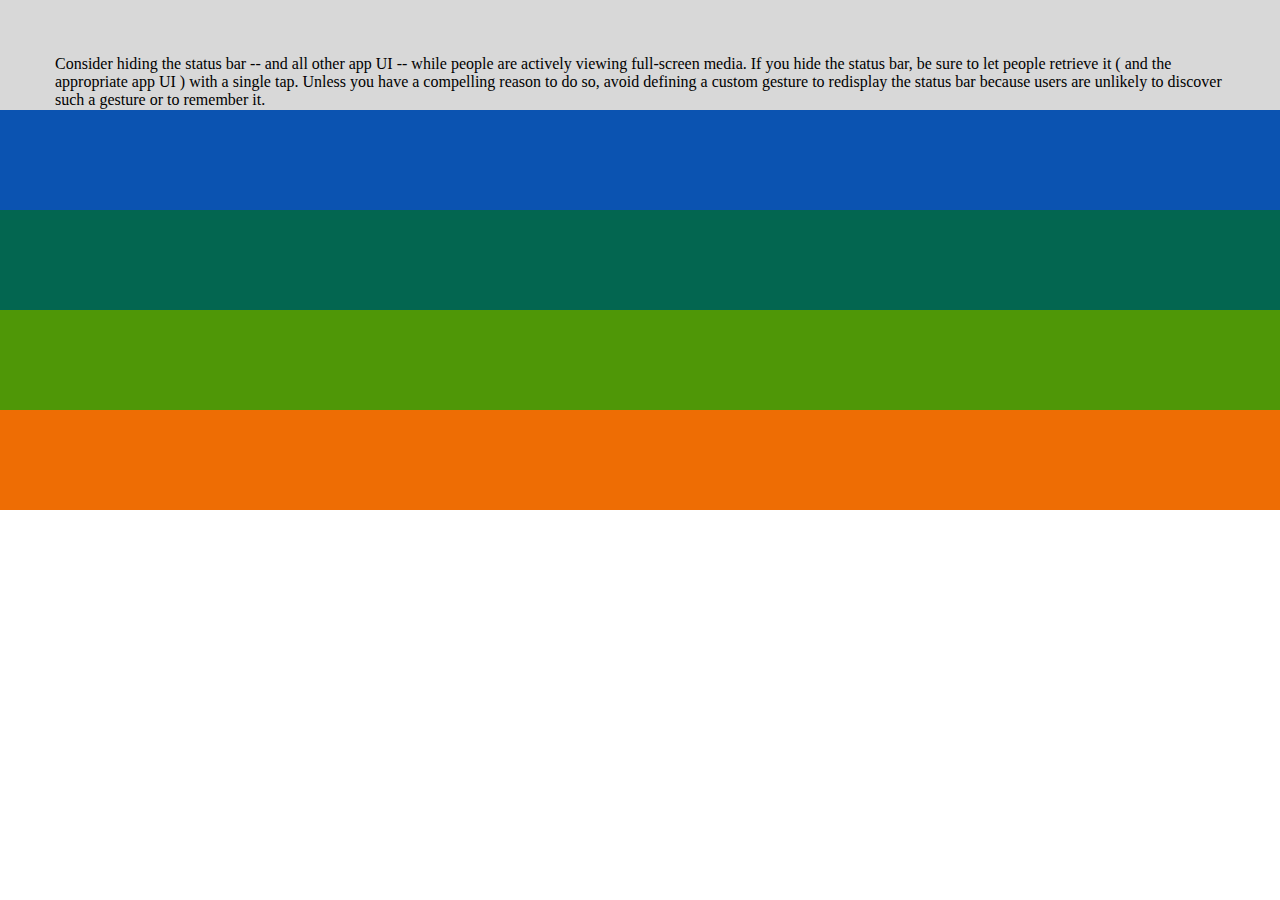
==== third/index.html @ 0f959efe "helloe" ====
<!DOCTYPE html>
<html>
  <head>
    <title> Third - Solution </title>
    <link rel="stylesheet" href="index.css" />
  </head>

  <body>
    <div class="r r1">
        Consider hiding the status bar -- and all other app UI -- while people are actively viewing full-screen media. If you hide the status bar, be sure to let people retrieve it ( and the appropriate app UI ) with a single tap. Unless you have a compelling reason to do so, avoid defining a custom gesture to redisplay the status bar because users are unlikely to discover such a gesture or to remember it.
    </div>

    <div class="r r3"></div>
    <div class="r r4"></div>
    <div class="r r5"></div>
    <div class="r r6"></div>
  </body>
</html>
---- third/index.css ----
body, html {
    margin: 0;
    padding: 0;
  }
  
  .r {
    height: 100px;
    width: 100%;
  }
  
  .row-big {
    height: 200px;
    width: 100%;
  }
  
  .r1 {
    background-color: #D8D8D8;
    padding: 55px;
    box-sizing: border-box;
  }
  
  
  
  .r3 {
    background-color: rgb(11, 83, 177);
  }
  
  .r4 {
    background-color: rgb(3, 102, 80);
  }
  
  .r5 {
    background-color: rgb(79, 151, 7);
  }
  
  .r6 {
    background-color: rgb(238, 109, 4);
  }
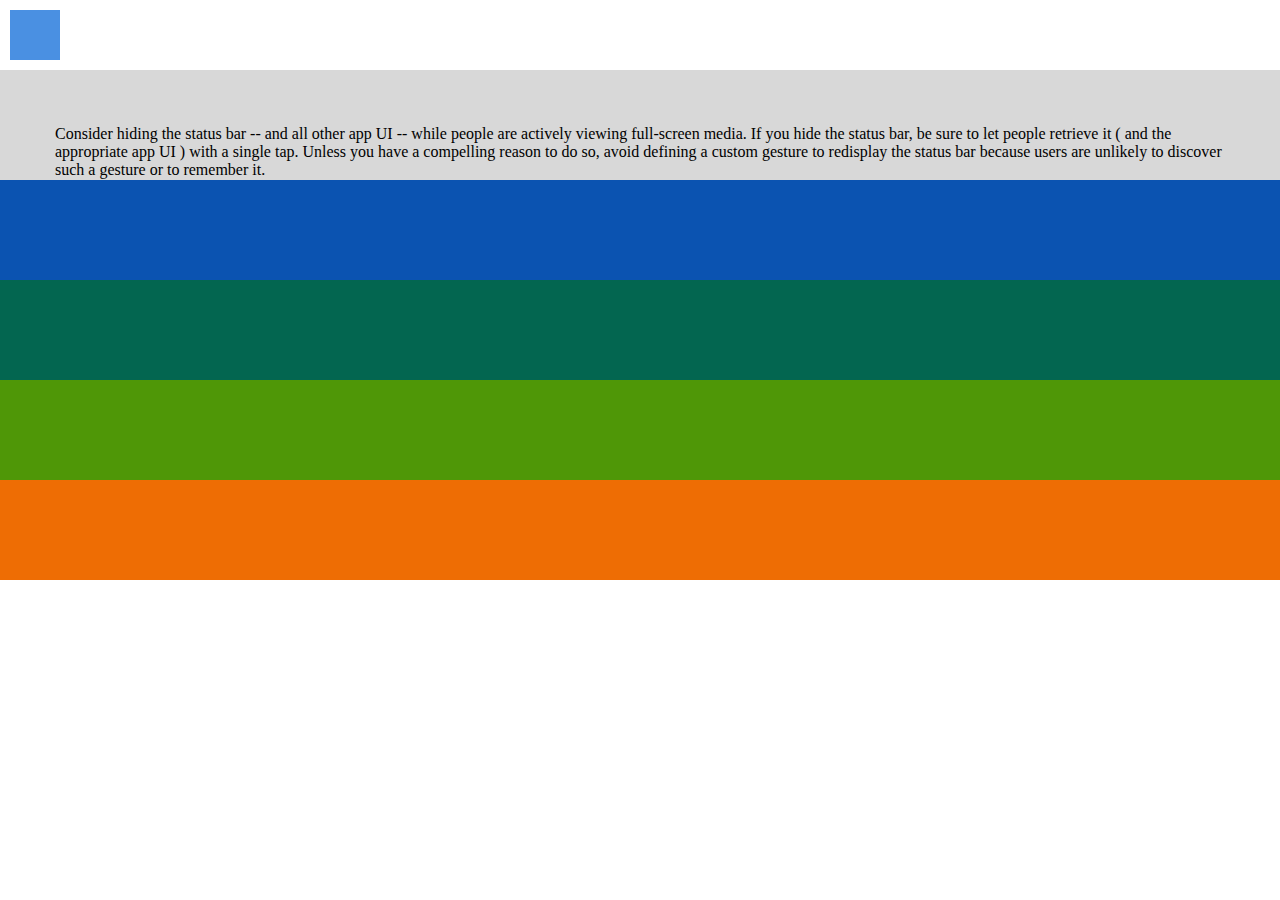
==== commit b191af35: "hey" ====
--- a/third/index.html
+++ b/third/index.html
@@ -5,10 +5,12 @@
     <link rel="stylesheet" href="index.css" />
   </head>
 
-  <body>
+  <body>  
+    <div class="blue"></div>
     <div class="r r1">
         Consider hiding the status bar -- and all other app UI -- while people are actively viewing full-screen media. If you hide the status bar, be sure to let people retrieve it ( and the appropriate app UI ) with a single tap. Unless you have a compelling reason to do so, avoid defining a custom gesture to redisplay the status bar because users are unlikely to discover such a gesture or to remember it.
     </div>
+
 
     <div class="r r3"></div>
     <div class="r r4"></div>
--- a/third/index.css
+++ b/third/index.css
@@ -4,7 +4,14 @@
     margin: 0;
     padding: 0;
   }
+ 
   
+  .blue {
+    width: 50px;
+    height: 50px;
+    background-color: #4A90E2;
+    margin: 10px;
+  }
   .r {
     height: 100px;
     width: 100%;
@@ -21,8 +28,6 @@
     box-sizing: border-box;
   }
   
-  
-  
   .r3 {
     background-color: rgb(11, 83, 177);
   }
